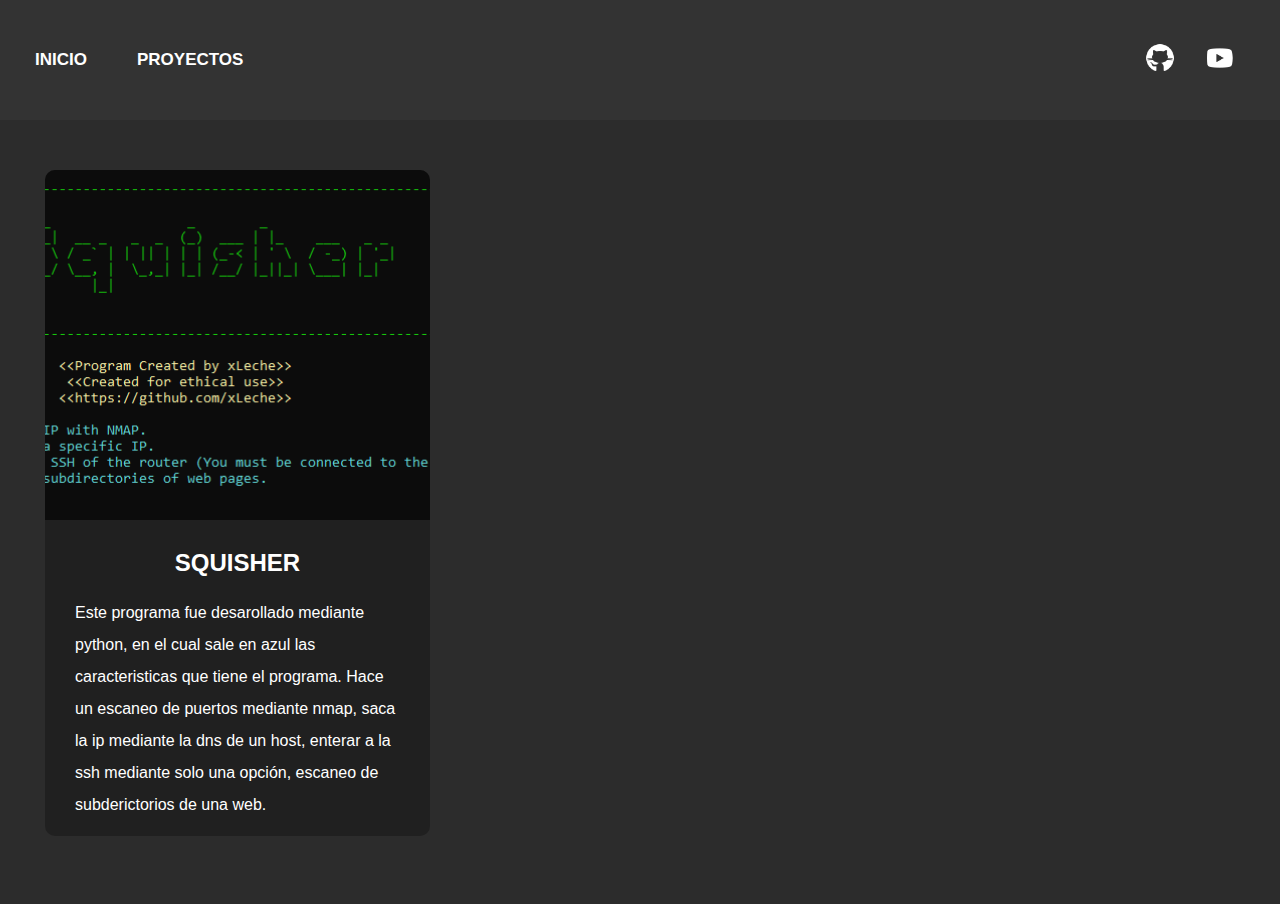
==== proyectos.html @ e6d5b2bc "Add files via upload" ====
<!DOCTYPE html>
<html lang="en">
<head>
    <meta charset="UTF-8">
    <meta name="viewport" content="width=device-width, initial-scale=1.0">
    <link rel="stylesheet" type="text/css" href="styles.css">
    <title>Fede Page</title>
</head>
<body>
    <header>
        <div class="nav-section">
            <nav>
                <ul class="navList">
                    <li><a href="index.html">Inicio</a></li>
                    <li><a href="proyectos.html">Proyectos</a></li>
                    <!-- <li><a href="">Comprar Webs</a></li> -->
                </ul>
            </nav>
        </div>
        <div class="logo-section">
            <div class="logo">
                <!-- <img src="images/xLeche.jpg" alt="Image Logo to use with Nav" title="Image Logo to use with Nav"> -->
            </div>
        </div>
        <div class="promo-section">
            <nav>
                <ul class="promoList">
                    <li><a href="https://github.com/Fedeerich"><img src="images/github.png" alt="Github logo for promote." title="Github logo for promote."></a></li>
                    <li><a href="https://www.youtube.com/@xlecheretired5661"><img src="images/youtube.png" alt="Youtube logo for promote." title="Youtube logo for promote."></a></li>
                    <!-- <li><a href=""><img src="images/discord.png" alt="Discord logo for promote." title="Discord logo for promote."></a></li> -->
                </ul>
            </nav>
        </div>
    </header>
    <main>
        <div class="container-news">
            <div class="new">
                <figure>
                    <img src="images/squisher.PNG" alt="Programa hecho con python." title="Programa hecho con python.">
                </figure>
                <div class="info-new">
                    <h2>SQUISHER</h2>
                    <p class="explain">Este programa fue desarollado mediante python, en el cual sale en azul las caracteristicas que tiene el programa. Hace un escaneo de puertos mediante nmap, saca la ip mediante la dns de un host, enterar a la ssh mediante solo una opción, escaneo de subderictorios de una web.</p>
                </div>
            </div>
    </main>
</body>
</html>
---- styles.css ----
* {
    padding: 0;
    margin: 0;
    box-sizing: border-box;
}

body {
    background-color: #2c2c2c;
    color: #ffffff;
    height: 100vh;
    margin: 0;
    font-family: Arial, Helvetica, sans-serif;
    padding-top: 120px;
}

/* Header */

header {
    display: flex;
    align-items: center;
    justify-content: space-between;
    padding: 0 20px;
    height: 120px;
    background-color: #333;
    position: fixed;
    width: 100%;
    top: 0;
    left: 0;
    z-index: 10;
}

.nav-section, .promo-section {
    flex: 1;
    display: flex;
    align-items: center;
}

.nav-section {
    justify-content: flex-start;
}

.promo-section {
    justify-content: flex-end;
}

.logo-section {
    display: flex;
    justify-content: center;
    align-items: center;
    flex: 0 0 auto;
    margin: 0 20px;
}

/* .logo img {
    max-width: 100px;
    height: 10px;
    border-radius: 50%;
} */

.navList {
    list-style: none;
    display: flex;
    align-items: center;
}

.navList li {
    margin-right: 20px; 
}

.navList a {
    text-transform: uppercase;
    color: #ffffff;
    text-decoration: none;
    padding: 15px;
    font-size: 17px;
    font-weight: bold;
}

.promoList {
    list-style: none;
    display: flex;
    align-items: center;
}

.promoList li {
    margin-right: 20px;
}

.promoList li a {
    text-transform: uppercase;
    color: #ffffff;
    text-decoration: none;
    padding: 5px;
    font-size: 17px;
    font-weight: bold;
}

.promoList li a:hover {
    text-decoration: underline;
}

.promoList img {
    width: 30px; 
    height: 30px; 
}

/* Body */

/* Main */
main {
    display: flex;
    flex-direction: column;
    align-items: center;
    justify-content: center;
    padding: 20px;
}

/* AboutMe */

.aboutMe {
    display: flex;
    flex-direction: row; 
    align-items: center; 
    justify-content: center; 
    margin-top: 50px;
    padding: 20px;
}

.textAboutMe {
    max-width: 550px;
    margin-right: 20px; 
    padding: 15px;
}

.textAboutMe h2 {
    margin-bottom: 10px;
    text-align: center; 
    font-size: 36px; 
}

.textAboutMe p {
    line-height: 1.5;
    text-align: center;
}

.imageAboutMe {
    display: flex;
    justify-content: center; 
    align-items: center; 
}

.imageAboutMe img {
    width: 310px; 
    height: 330px;
    border-radius: 30px;
}

/* Boton */

.button-container {
    display: flex;
    justify-content: center; 
    margin-top: 20px; 
}

.curriculum-button {
    background-color: #83b7e2; 
    color: #000000; 
    border: none; 
    border-radius: 5px; 
    padding: 10px 20px; 
    font-size: 16px; 
    cursor: pointer; 
    text-decoration: none;
    transition: background-color 0.3s; 
}

.curriculum-button:hover {
    background-color: #2b9af5; 
}

/* News */

body{
    margin: 0;
    padding: 0;
    box-sizing: border-box;
}

.container-news{
    display: grid;
    grid-template-columns: repeat(3, 1fr) ;
    gap: 30px;
    margin-bottom: 3em;
    margin-top: 150px;
    margin-left: 25px;
}

.new{
    border-radius: 10px;
    background-color: rgb(32, 32, 32);
}

.new:hover{
    box-shadow: 0 10px 20px rgba(255, 255, 255, 0.2);
}

.new img{
    max-width: 100%;
    height: 350px;
    object-fit: cover;
    border-radius: 10px 10px 0 0;
    transition: all .5s;
}

.new figure{
    overflow: hidden;
}

.new:hover img{
    transform: scale(1.1);
}

.info-new{
    padding: 15px 30px;
    line-height: 2;
    display: flex;
    flex-direction: column;
    gap: 10px;
}

.info-new h2{
    display: flex;
    justify-content: center;
}

.info-new p{
    font-weight: normal;
}

.explain-new button{
    border: none;
    background: none;
    background-color: black;
    color: white;
    padding: 15px 10px;
    cursor: pointer;
}
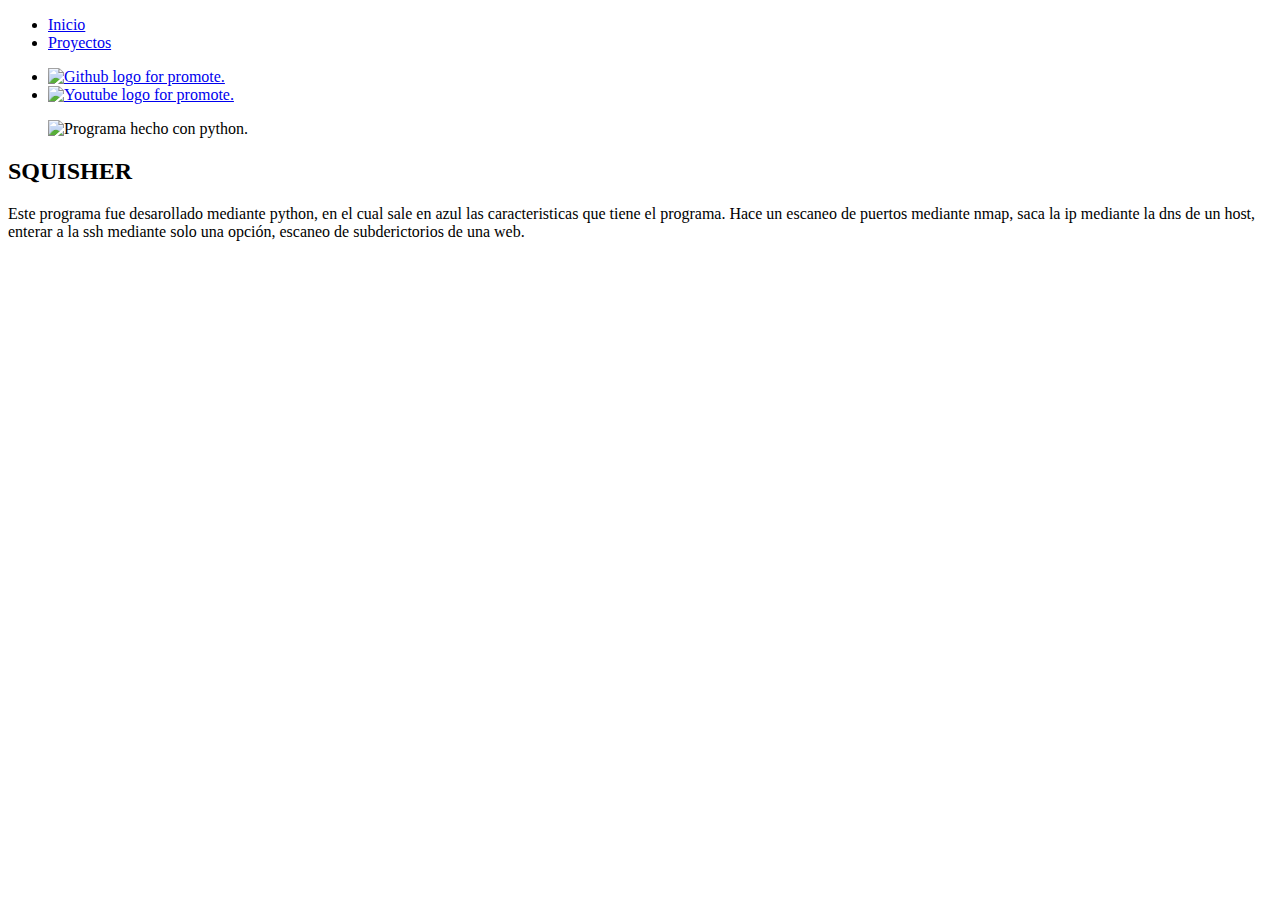
==== commit 4ea9179a: "Update proyectos.html" ====
--- a/proyectos.html
+++ b/proyectos.html
@@ -3,7 +3,7 @@
 <head>
     <meta charset="UTF-8">
     <meta name="viewport" content="width=device-width, initial-scale=1.0">
-    <link rel="stylesheet" type="text/css" href="styles.css">
+    <link rel="stylesheet" type="text/css" href="fedeWeb/styles.css">
     <title>Fede Page</title>
 </head>
 <body>
@@ -11,23 +11,23 @@
         <div class="nav-section">
             <nav>
                 <ul class="navList">
-                    <li><a href="index.html">Inicio</a></li>
-                    <li><a href="proyectos.html">Proyectos</a></li>
+                    <li><a href="fedeWeb/index.html">Inicio</a></li>
+                    <li><a href="fedeWeb/proyectos.html">Proyectos</a></li>
                     <!-- <li><a href="">Comprar Webs</a></li> -->
                 </ul>
             </nav>
         </div>
         <div class="logo-section">
             <div class="logo">
-                <!-- <img src="images/xLeche.jpg" alt="Image Logo to use with Nav" title="Image Logo to use with Nav"> -->
+                <!-- <img src="fedeWeb/images/xLeche.jpg" alt="Image Logo to use with Nav" title="Image Logo to use with Nav"> -->
             </div>
         </div>
         <div class="promo-section">
             <nav>
                 <ul class="promoList">
-                    <li><a href="https://github.com/Fedeerich"><img src="images/github.png" alt="Github logo for promote." title="Github logo for promote."></a></li>
-                    <li><a href="https://www.youtube.com/@xlecheretired5661"><img src="images/youtube.png" alt="Youtube logo for promote." title="Youtube logo for promote."></a></li>
-                    <!-- <li><a href=""><img src="images/discord.png" alt="Discord logo for promote." title="Discord logo for promote."></a></li> -->
+                    <li><a href="https://github.com/Fedeerich"><img src="fedeWeb/images/github.png" alt="Github logo for promote." title="Github logo for promote."></a></li>
+                    <li><a href="https://www.youtube.com/@xlecheretired5661"><img src="fedeWeb/images/youtube.png" alt="Youtube logo for promote." title="Youtube logo for promote."></a></li>
+                    <!-- <li><a href=""><img src="fedeWeb/images/discord.png" alt="Discord logo for promote." title="Discord logo for promote."></a></li> -->
                 </ul>
             </nav>
         </div>
@@ -36,7 +36,7 @@
         <div class="container-news">
             <div class="new">
                 <figure>
-                    <img src="images/squisher.PNG" alt="Programa hecho con python." title="Programa hecho con python.">
+                    <img src="fedeWeb/images/squisher.PNG" alt="Programa hecho con python." title="Programa hecho con python.">
                 </figure>
                 <div class="info-new">
                     <h2>SQUISHER</h2>
@@ -45,4 +45,4 @@
             </div>
     </main>
 </body>
-</html>+</html>
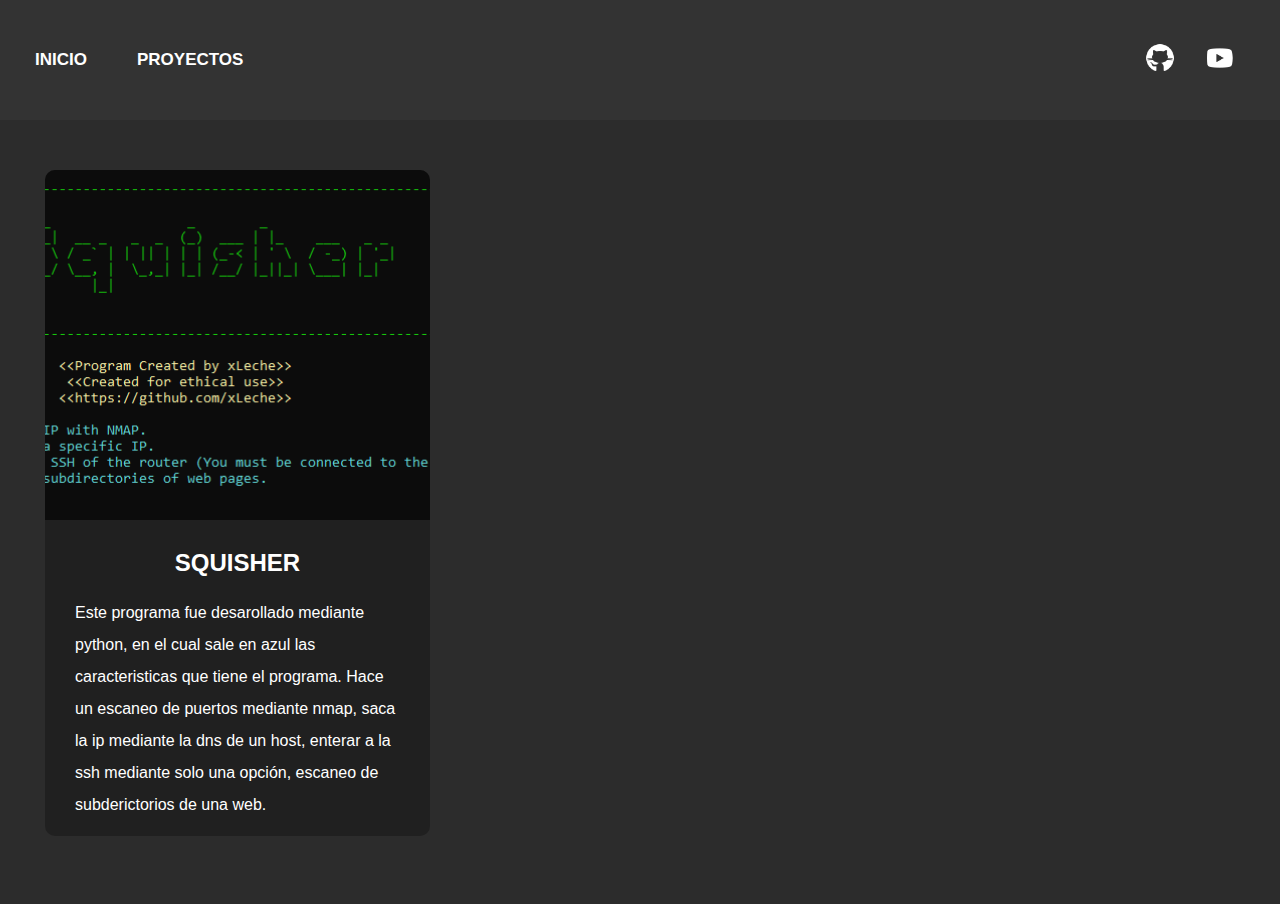
==== commit d1734673: "Update proyectos.html" ====
--- a/proyectos.html
+++ b/proyectos.html
@@ -3,7 +3,7 @@
 <head>
     <meta charset="UTF-8">
     <meta name="viewport" content="width=device-width, initial-scale=1.0">
-    <link rel="stylesheet" type="text/css" href="fedeWeb/styles.css">
+    <link rel="stylesheet" type="text/css" href="styles.css">
     <title>Fede Page</title>
 </head>
 <body>
@@ -11,23 +11,23 @@
         <div class="nav-section">
             <nav>
                 <ul class="navList">
-                    <li><a href="fedeWeb/index.html">Inicio</a></li>
-                    <li><a href="fedeWeb/proyectos.html">Proyectos</a></li>
-                    <!-- <li><a href="">Comprar Webs</a></li> -->
+                    <li><a href="index.html">Inicio</a></li>
+                    <li><a href="proyectos.html">Proyectos</a></li>
+                    <!--<li><a href="">Comprar Webs</a></li>-->
                 </ul>
             </nav>
         </div>
         <div class="logo-section">
             <div class="logo">
-                <!-- <img src="fedeWeb/images/xLeche.jpg" alt="Image Logo to use with Nav" title="Image Logo to use with Nav"> -->
+                <!-- <img src="images/xLeche.jpg" alt="Image Logo to use with Nav" title="Image Logo to use with Nav"> -->
             </div>
         </div>
         <div class="promo-section">
             <nav>
                 <ul class="promoList">
-                    <li><a href="https://github.com/Fedeerich"><img src="fedeWeb/images/github.png" alt="Github logo for promote." title="Github logo for promote."></a></li>
-                    <li><a href="https://www.youtube.com/@xlecheretired5661"><img src="fedeWeb/images/youtube.png" alt="Youtube logo for promote." title="Youtube logo for promote."></a></li>
-                    <!-- <li><a href=""><img src="fedeWeb/images/discord.png" alt="Discord logo for promote." title="Discord logo for promote."></a></li> -->
+                    <li><a href="https://github.com/Fedeerich"><img src="images/github.png" alt="Github logo for promote." title="Github logo for promote."></a></li>
+                    <li><a href="https://www.youtube.com/@xlecheretired5661"><img src="images/youtube.png" alt="Youtube logo for promote." title="Youtube logo for promote."></a></li>
+                    <!-- <li><a href=""><img src="images/discord.png" alt="Discord logo for promote." title="Discord logo for promote."></a></li> -->
                 </ul>
             </nav>
         </div>
@@ -36,7 +36,7 @@
         <div class="container-news">
             <div class="new">
                 <figure>
-                    <img src="fedeWeb/images/squisher.PNG" alt="Programa hecho con python." title="Programa hecho con python.">
+                    <img src="images/squisher.PNG" alt="Programa hecho con python." title="Programa hecho con python.">
                 </figure>
                 <div class="info-new">
                     <h2>SQUISHER</h2>
--- a/styles.css
+++ b/styles.css
@@ -0,0 +1,248 @@
+* {
+    padding: 0;
+    margin: 0;
+    box-sizing: border-box;
+}
+
+body {
+    background-color: #2c2c2c;
+    color: #ffffff;
+    height: 100vh;
+    margin: 0;
+    font-family: Arial, Helvetica, sans-serif;
+    padding-top: 120px;
+}
+
+/* Header */
+
+header {
+    display: flex;
+    align-items: center;
+    justify-content: space-between;
+    padding: 0 20px;
+    height: 120px;
+    background-color: #333;
+    position: fixed;
+    width: 100%;
+    top: 0;
+    left: 0;
+    z-index: 10;
+}
+
+.nav-section, .promo-section {
+    flex: 1;
+    display: flex;
+    align-items: center;
+}
+
+.nav-section {
+    justify-content: flex-start;
+}
+
+.promo-section {
+    justify-content: flex-end;
+}
+
+.logo-section {
+    display: flex;
+    justify-content: center;
+    align-items: center;
+    flex: 0 0 auto;
+    margin: 0 20px;
+}
+
+/* .logo img {
+    max-width: 100px;
+    height: 10px;
+    border-radius: 50%;
+} */
+
+.navList {
+    list-style: none;
+    display: flex;
+    align-items: center;
+}
+
+.navList li {
+    margin-right: 20px; 
+}
+
+.navList a {
+    text-transform: uppercase;
+    color: #ffffff;
+    text-decoration: none;
+    padding: 15px;
+    font-size: 17px;
+    font-weight: bold;
+}
+
+.promoList {
+    list-style: none;
+    display: flex;
+    align-items: center;
+}
+
+.promoList li {
+    margin-right: 20px;
+}
+
+.promoList li a {
+    text-transform: uppercase;
+    color: #ffffff;
+    text-decoration: none;
+    padding: 5px;
+    font-size: 17px;
+    font-weight: bold;
+}
+
+.promoList li a:hover {
+    text-decoration: underline;
+}
+
+.promoList img {
+    width: 30px; 
+    height: 30px; 
+}
+
+/* Body */
+
+/* Main */
+main {
+    display: flex;
+    flex-direction: column;
+    align-items: center;
+    justify-content: center;
+    padding: 20px;
+}
+
+/* AboutMe */
+
+.aboutMe {
+    display: flex;
+    flex-direction: row; 
+    align-items: center; 
+    justify-content: center; 
+    margin-top: 50px;
+    padding: 20px;
+}
+
+.textAboutMe {
+    max-width: 550px;
+    margin-right: 20px; 
+    padding: 15px;
+}
+
+.textAboutMe h2 {
+    margin-bottom: 10px;
+    text-align: center; 
+    font-size: 36px; 
+}
+
+.textAboutMe p {
+    line-height: 1.5;
+    text-align: center;
+}
+
+.imageAboutMe {
+    display: flex;
+    justify-content: center; 
+    align-items: center; 
+}
+
+.imageAboutMe img {
+    width: 310px; 
+    height: 330px;
+    border-radius: 30px;
+}
+
+/* Boton */
+
+.button-container {
+    display: flex;
+    justify-content: center; 
+    margin-top: 20px; 
+}
+
+.curriculum-button {
+    background-color: #83b7e2; 
+    color: #000000; 
+    border: none; 
+    border-radius: 5px; 
+    padding: 10px 20px; 
+    font-size: 16px; 
+    cursor: pointer; 
+    text-decoration: none;
+    transition: background-color 0.3s; 
+}
+
+.curriculum-button:hover {
+    background-color: #2b9af5; 
+}
+
+/* News */
+
+body{
+    margin: 0;
+    padding: 0;
+    box-sizing: border-box;
+}
+
+.container-news{
+    display: grid;
+    grid-template-columns: repeat(3, 1fr) ;
+    gap: 30px;
+    margin-bottom: 3em;
+    margin-top: 150px;
+    margin-left: 25px;
+}
+
+.new{
+    border-radius: 10px;
+    background-color: rgb(32, 32, 32);
+}
+
+.new:hover{
+    box-shadow: 0 10px 20px rgba(255, 255, 255, 0.2);
+}
+
+.new img{
+    max-width: 100%;
+    height: 350px;
+    object-fit: cover;
+    border-radius: 10px 10px 0 0;
+    transition: all .5s;
+}
+
+.new figure{
+    overflow: hidden;
+}
+
+.new:hover img{
+    transform: scale(1.1);
+}
+
+.info-new{
+    padding: 15px 30px;
+    line-height: 2;
+    display: flex;
+    flex-direction: column;
+    gap: 10px;
+}
+
+.info-new h2{
+    display: flex;
+    justify-content: center;
+}
+
+.info-new p{
+    font-weight: normal;
+}
+
+.explain-new button{
+    border: none;
+    background: none;
+    background-color: black;
+    color: white;
+    padding: 15px 10px;
+    cursor: pointer;
+}